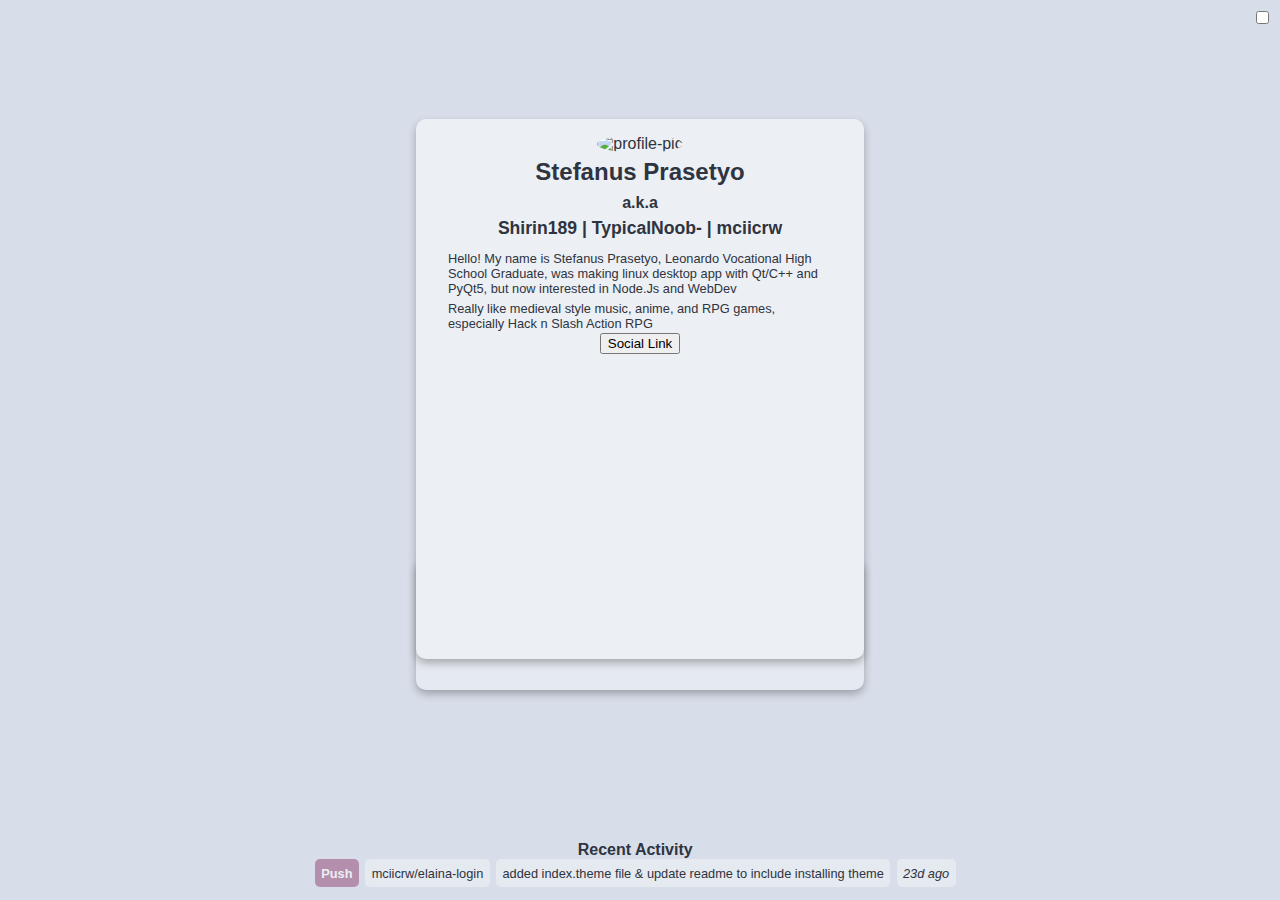
==== index.html @ 443437a0 "added momentjs & try to fetch user event" ====
<!DOCTYPE html>
<html lang="en" data-theme="light">
    <head>
        <meta name="viewport" content="width=device-width, initial-scale=1"/>
        <link rel="stylesheet" href="css/styles.css">
       <!--<script src="https://kit.fontawesome.com/8c2b04917e.js" crossorigin="anonymous"></script>-->
       <script src="js/moment.js"></script>
    </head>
    <body>
        <header>
            <div class="toggle-container">
                <input type="checkbox" name="theme" id="themeToggle">
            </div>
        </header>
        <main class="container">
            <div class="free-space"></div>
            <div class="flex-container-row">
                <div class="main-container flex-container-column card-top">
                    <div class="profile-pic-container">
                        <img src="" alt="profile-pic" id="pp" style="width: 150px; border-radius: 50%;">
                    </div>
                    <h1>Stefanus Prasetyo</h1>
                    <h3>a.k.a</h3>
                    <h2>Shirin189 | TypicalNoob- | mciicrw</h2>
                    <p id="follow"></p>
                    <p>Hello! My name is Stefanus Prasetyo, Leonardo Vocational High School Graduate, was making linux desktop app with Qt/C++ and PyQt5, but now interested in Node.Js and WebDev</p>
                    <p>Really like medieval style music, anime, and RPG games, especially Hack n Slash Action RPG</p>
                    <button id="social">Social Link</button>
                </div>
            </div>
            <div class="flex-container-row">
                <div id="socialCard" class="card-mid flex-container-row">
                    <div class="social-container flex-container-column">
                        <p>icon</p>
                        <p>Github</p>
                    </div>
                    <div class="social-container flex-container-column">
                        <p>icon</p>
                        <p>Facebook</p>
                    </div>
                    <div class="social-container flex-container-column">
                        <p>icon</p>
                        <p>Twitter</p>
                    </div>
                    <div class="social-container flex-container-column">
                        <p>icon</p>
                        <p>Discord</p>
                    </div>
                </div>
            </div>
            <div class="free-space"></div>
        </main>
        <footer class="flex-container-column">
            <h4>Recent Activity</h4>
            <div class="activity-container flex-container-row">
                <div id="type"><strong>Push</strong></div>
                <div id="repo">mciicrw/elaina-login</div>
                <div id="comment">added index.theme file & update readme to include installing theme</div>
                <div id="time"><em>23d ago</em></div>
            </div>
        </footer>
        <script type="module" src="js/API.js"></script>
        <script src="js/theme.js"></script>
    </body>

</html>
---- css/styles.css ----
* {
    box-sizing: border-box;
}

html {
    font-family: Arial, Helvetica, sans-serif;
    overflow: hidden;
    margin: 0;
    height: 100%;
    width: 100%;

    --bg: #d8dee9 ;
    --fg: #2e3440;
    --highlight: #5e81ac;
    --bg-shade1: #e5e9f0;
    --bg-shade2: #eceff4;

    background: var(--bg);
    color: var(--fg);
}

header {
    display: flex;
    height: 30px;
    flex-direction: row;
    align-content: center;
    justify-content: flex-end;
}
/*
.container {
    position: absolute;
    top: 0;
    width: 98%;
}
*/
.free-space{
    height: 8vh;
}

.flex-container-row {
    display: flex;
    flex-direction: row;
    align-content: center;
    justify-content: center;
}

.flex-container-column {
    display: flex;
    flex-direction: column;
    align-content: center;
}

.main-container{
    width: 35vw;
    height: 60vh;
}

.card-top{
    box-shadow: 0 4px 8px 0 rgba(0, 0, 0, 0.28);
    border-radius: 10px;
    padding: 1em 2em;
    margin-top: 1vh;
    margin-bottom: 1vh;
    background-color: var(--bg-shade2);
    align-items: center;
}

.card-top h1{
    font-size: 1.5em;
}

.card-top h2{
    font-size: 1.1em
}

.card-top h3{
    font-size: 1em;
}

.card-top p{
    font-size: 0.8em;
}

.card-top h1,
.card-top h2,
.card-top h3,
.card-top p {
    margin: 0.2em 0;
}

.card-mid{
    box-shadow: 0 4px 8px 0 rgba(0, 0, 0, 0.28);
    border-radius: 10px;
    padding: 1em 2em;
    margin-top: 1vh;
    margin-bottom: 1vh;
    background-color: var(--bg-shade1);
    align-items: center;
}

#socialCard{
    z-index: -1;
    position: absolute;
    top: 61vh;
    width: 35vw;
    transition: 1s ease-in-out;
}

.social-container{
    display: flex;
    flex-basis: 25%;
    align-items: center;
}

.social-container:hover{
    color: var(--highlight);
}

footer {
    position: absolute;
    bottom:0;
    width: 98%;
    align-items: center;
}

footer h4{
    margin: 0;
    padding: 0;
    font-size: 1em;
}

.activity-container {
    padding-bottom: 1em;
    font-size: 0.8em;
}

#type{
    margin: 0 0.5em;
    padding: 0.5em;
    background: #b48ead;
    color: var(--bg-shade2);
    border-radius: 5px;
}

#repo,
#comment,
#time{
    background: var(--bg-shade1);
    padding: 0.5em;
    margin: 0 0.5em 0 0;
    border-radius: 5px;
}
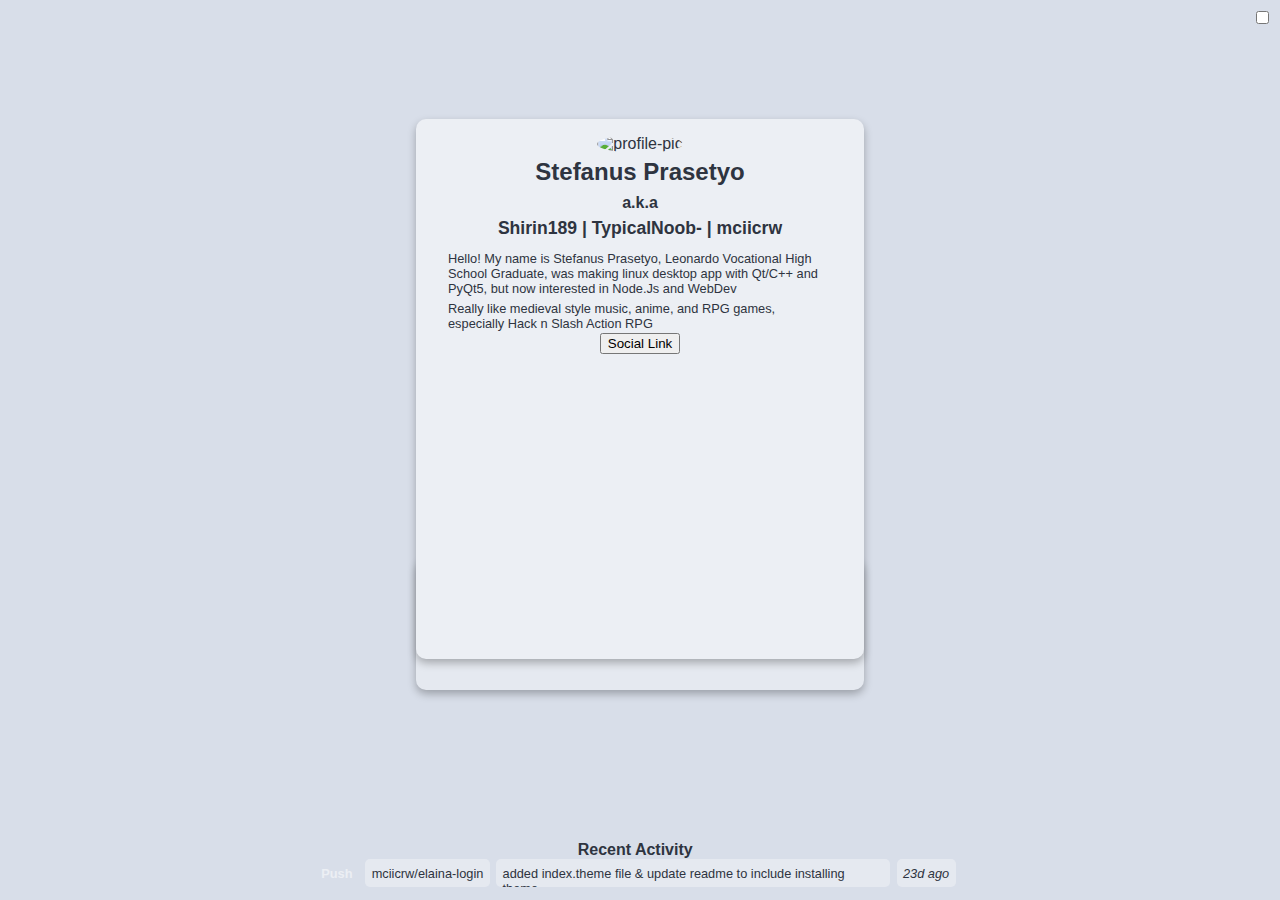
==== commit 3ab6b8b4: "added html title & charset" ====
--- a/index.html
+++ b/index.html
@@ -1,6 +1,8 @@
 <!DOCTYPE html>
 <html lang="en" data-theme="light">
     <head>
+        <title>Shirin's Landing Page</title>
+        <meta charset="UTF-8">
         <meta name="viewport" content="width=device-width, initial-scale=1"/>
         <link rel="stylesheet" href="css/styles.css">
        <!--<script src="https://kit.fontawesome.com/8c2b04917e.js" crossorigin="anonymous"></script>-->
--- a/css/styles.css
+++ b/css/styles.css
@@ -25,6 +25,11 @@
     flex-direction: row;
     align-content: center;
     justify-content: flex-end;
+}
+
+a{
+    color: var(--fg);
+    text-decoration: none;
 }
 /*
 .container {
@@ -137,9 +142,9 @@
 #type{
     margin: 0 0.5em;
     padding: 0.5em;
-    background: #b48ead;
-    color: var(--bg-shade2);
+    color: #eceff4;
     border-radius: 5px;
+    height: 28px;
 }
 
 #repo,
@@ -149,4 +154,10 @@
     padding: 0.5em;
     margin: 0 0.5em 0 0;
     border-radius: 5px;
+    height: 28px;
+    overflow: hidden;
 }
+
+#comment {
+    width: 394px;
+}
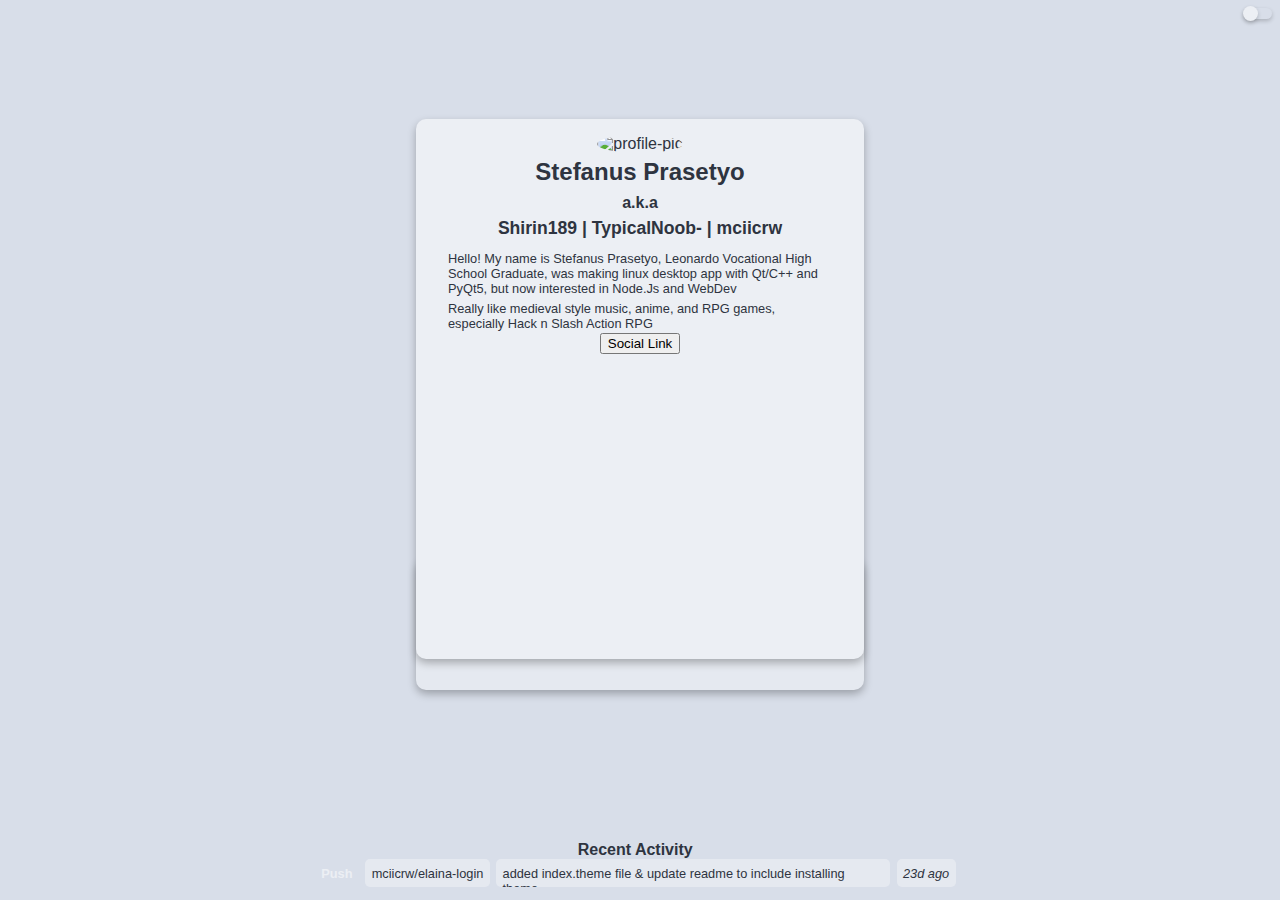
==== commit dd5a52cb: "edited toggle switch" ====
--- a/index.html
+++ b/index.html
@@ -12,6 +12,7 @@
         <header>
             <div class="toggle-container">
                 <input type="checkbox" name="theme" id="themeToggle">
+                <label for="themeToggle">Toggle</label>
             </div>
         </header>
         <main class="container">
@@ -61,8 +62,8 @@
                 <div id="time"><em>23d ago</em></div>
             </div>
         </footer>
+        <script src="js/theme.js"></script>
         <script type="module" src="js/API.js"></script>
-        <script src="js/theme.js"></script>
     </body>
 
 </html>--- a/css/styles.css
+++ b/css/styles.css
@@ -9,12 +9,22 @@
     height: 100%;
     width: 100%;
 
-    --bg: #d8dee9 ;
+    --bg: #d8dee9;
     --fg: #2e3440;
     --highlight: #5e81ac;
     --bg-shade1: #e5e9f0;
     --bg-shade2: #eceff4;
-
+}
+
+
+html[data-theme='dark'] {
+    --bg: #2e3440;
+    --fg: #d8dee9;
+    --bg-shade1: #3b4252;
+    --bg-shade2: #434c5e;
+}
+
+body{
     background: var(--bg);
     color: var(--fg);
 }
@@ -27,17 +37,52 @@
     justify-content: flex-end;
 }
 
+input[type=checkbox]{
+    height: 0;
+    width: 0;
+    visibility: hidden;
+}
+
+label{
+    cursor: pointer;
+    text-indent: -9999px;
+    width: 28px;
+    height: 11px;
+    background: #d8dee9;
+    display: block;
+    float: right;
+    border-radius: 100px;
+    position: relative;
+    box-shadow: 0 2px 4px 0 rgba(0, 0, 0, 0.2);
+}
+
+label:after{
+    content: '';
+    position: absolute;
+    top: -2px;
+    left: -1px;
+    width: 15px;
+    height: 15px;
+    background: #eceff4;
+    border-radius: 90px;
+    transition: 0.3s;
+    box-shadow: 0 2px 4px 0 rgba(0, 0, 0, 0.2);
+}
+
+input:checked + label {
+    background: var(--highlight);
+}
+
+input:checked + label:after{
+    transform: translateX(100%);
+}
+
+
 a{
     color: var(--fg);
     text-decoration: none;
 }
-/*
-.container {
-    position: absolute;
-    top: 0;
-    width: 98%;
-}
-*/
+
 .free-space{
     height: 8vh;
 }
@@ -161,3 +206,11 @@
 #comment {
     width: 394px;
 }
+
+html.transition,
+html.transition *,
+html.transition *:before,
+html.transition *:after {
+  transition: ease-in-out 250ms !important;
+  transition-delay: 0 !important;
+}
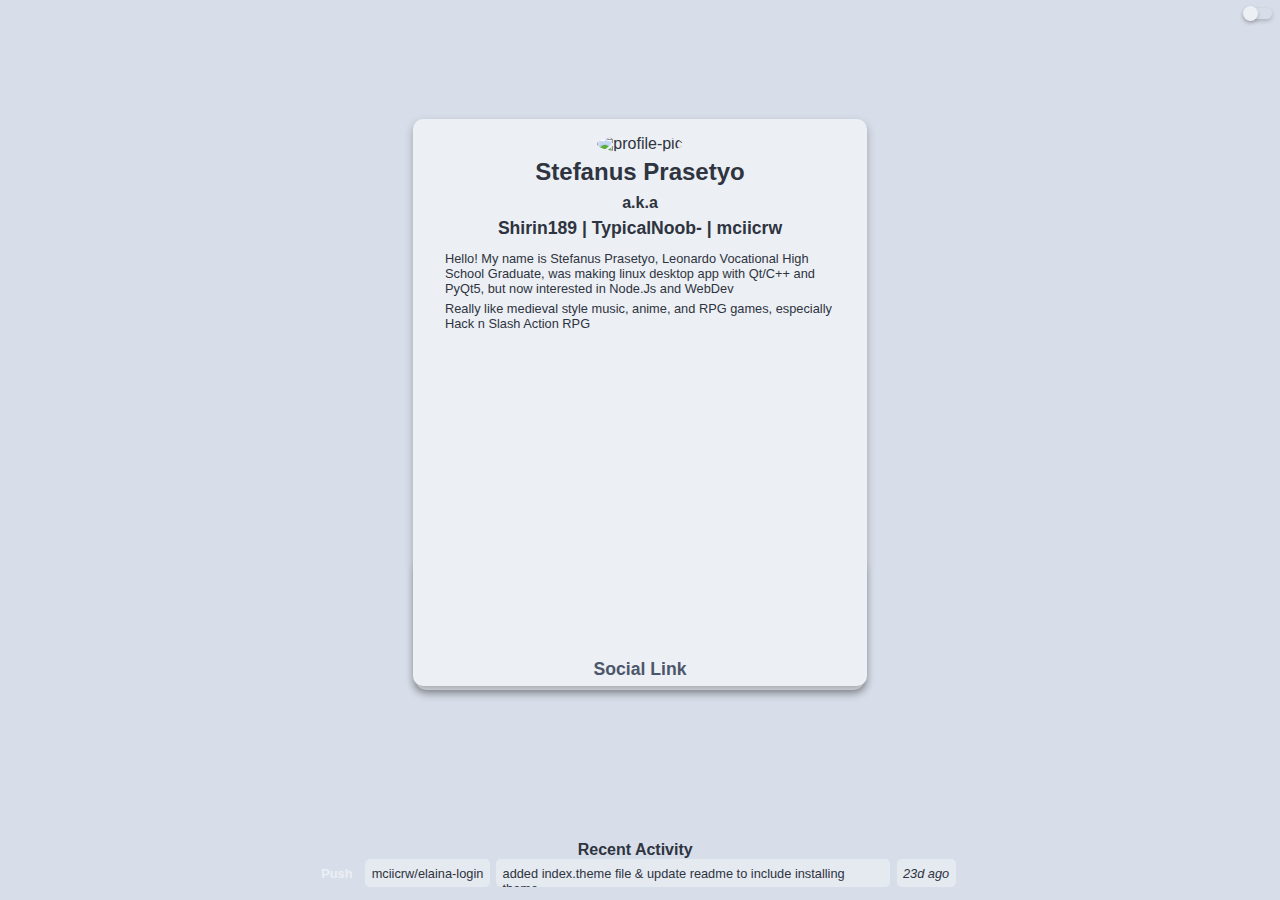
==== commit db6ac7ba: "updated button theme & using absolute unit" ====
--- a/index.html
+++ b/index.html
@@ -19,16 +19,20 @@
             <div class="free-space"></div>
             <div class="flex-container-row">
                 <div class="main-container flex-container-column card-top">
-                    <div class="profile-pic-container">
-                        <img src="" alt="profile-pic" id="pp" style="width: 150px; border-radius: 50%;">
+                    <div class="flex-container-column">
+                        <div class="profile-pic-container">
+                            <img src="" alt="profile-pic" id="pp" style="width: 150px; border-radius: 50%;">
+                        </div>
+                        <h1>Stefanus Prasetyo</h1>
+                        <h3>a.k.a</h3>
+                        <h2>Shirin189 | TypicalNoob- | mciicrw</h2>
+                        <p id="follow"></p>
+                        <p>Hello! My name is Stefanus Prasetyo, Leonardo Vocational High School Graduate, was making linux desktop app with Qt/C++ and PyQt5, but now interested in Node.Js and WebDev</p>
+                        <p>Really like medieval style music, anime, and RPG games, especially Hack n Slash Action RPG</p>
                     </div>
-                    <h1>Stefanus Prasetyo</h1>
-                    <h3>a.k.a</h3>
-                    <h2>Shirin189 | TypicalNoob- | mciicrw</h2>
-                    <p id="follow"></p>
-                    <p>Hello! My name is Stefanus Prasetyo, Leonardo Vocational High School Graduate, was making linux desktop app with Qt/C++ and PyQt5, but now interested in Node.Js and WebDev</p>
-                    <p>Really like medieval style music, anime, and RPG games, especially Hack n Slash Action RPG</p>
-                    <button id="social">Social Link</button>
+                    <div class="flex-container-row">
+                        <button id="social">Social Link</button>
+                    </div>
                 </div>
             </div>
             <div class="flex-container-row">
--- a/css/styles.css
+++ b/css/styles.css
@@ -14,6 +14,7 @@
     --highlight: #5e81ac;
     --bg-shade1: #e5e9f0;
     --bg-shade2: #eceff4;
+    --button: #4c566a;
 }
 
 
@@ -22,6 +23,7 @@
     --fg: #d8dee9;
     --bg-shade1: #3b4252;
     --bg-shade2: #434c5e;
+    --button: #d8dee9;
 }
 
 body{
@@ -101,18 +103,42 @@
 }
 
 .main-container{
-    width: 35vw;
-    height: 60vh;
+    width: 454px;
+    height: 63vh;
 }
 
 .card-top{
     box-shadow: 0 4px 8px 0 rgba(0, 0, 0, 0.28);
     border-radius: 10px;
-    padding: 1em 2em;
     margin-top: 1vh;
     margin-bottom: 1vh;
     background-color: var(--bg-shade2);
-    align-items: center;
+}
+
+.card-top .flex-container-column{
+    align-items: center;
+    flex-basis: 95%;
+    padding: 1em 2em 0 2em;
+}
+
+#social{
+    height: 25px;
+    padding-bottom: 2px;
+    width: 100%;
+    font-size: 1.1em;
+    font-weight: bold;
+    outline: none;
+    border: none;
+    border-radius: 10px;
+    border-bottom: 3px solid var(--bg-shade2);
+    color: var(--button);
+    transition:ease-in-out 0.3s;
+    background: var(--bg-shade2);
+}
+
+#social:hover{
+    color: var(--button);
+    border-bottom: 3px solid var(--highlight);
 }
 
 .card-top h1{
@@ -137,7 +163,12 @@
 .card-top p {
     margin: 0.2em 0;
 }
-
+/*
+#social{
+    position: absolute;
+    bottom: 0;
+}
+*/
 .card-mid{
     box-shadow: 0 4px 8px 0 rgba(0, 0, 0, 0.28);
     border-radius: 10px;
@@ -153,7 +184,7 @@
     position: absolute;
     top: 61vh;
     width: 35vw;
-    transition: 1s ease-in-out;
+    transition: 0.4s ease-in-out;
 }
 
 .social-container{
@@ -208,9 +239,8 @@
 }
 
 html.transition,
-html.transition *,
-html.transition *:before,
-html.transition *:after {
+html.transition *
+ {
   transition: ease-in-out 250ms !important;
   transition-delay: 0 !important;
 }
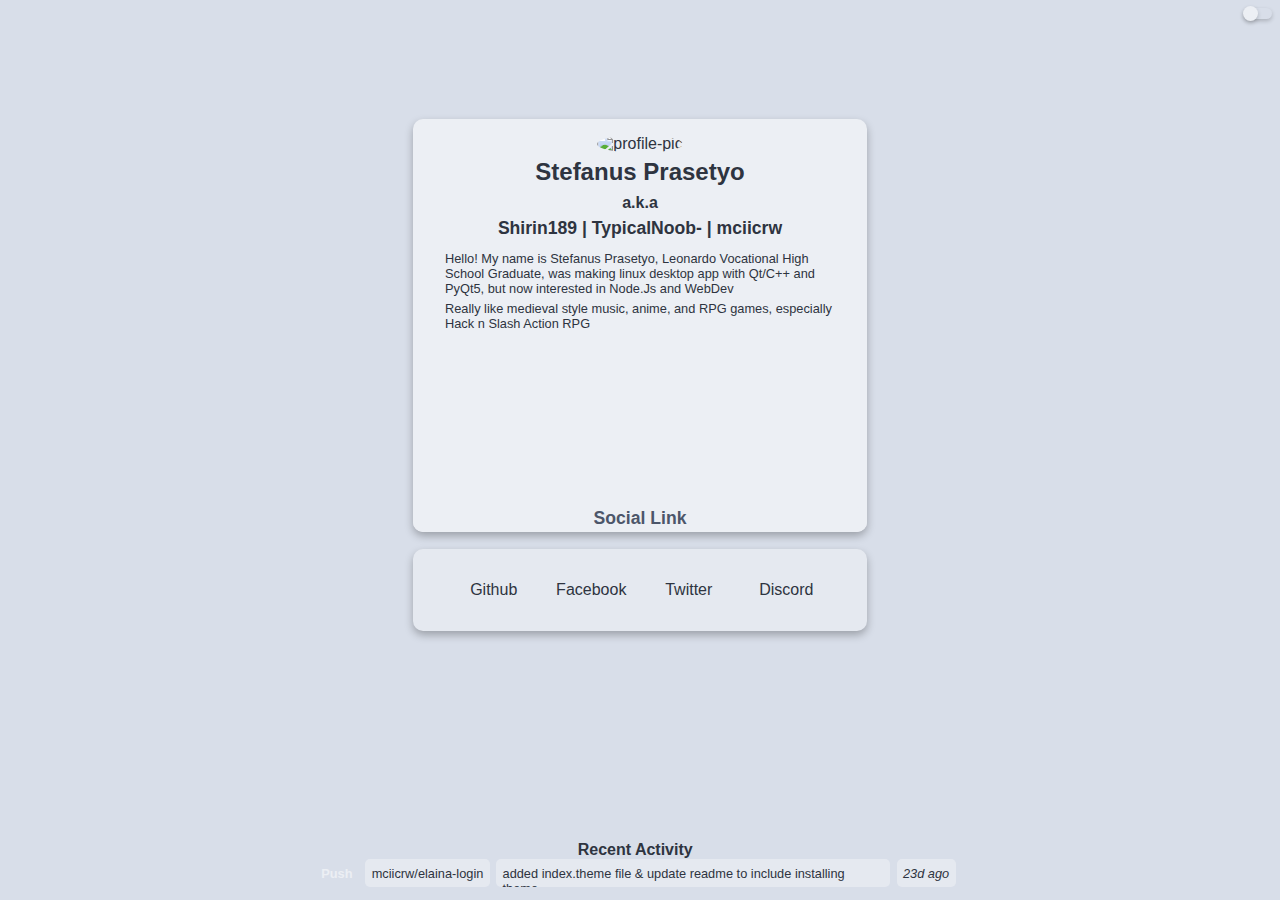
==== commit 4e06c1f0: "finishing the theme" ====
--- a/index.html
+++ b/index.html
@@ -5,8 +5,8 @@
         <meta charset="UTF-8">
         <meta name="viewport" content="width=device-width, initial-scale=1"/>
         <link rel="stylesheet" href="css/styles.css">
-       <!--<script src="https://kit.fontawesome.com/8c2b04917e.js" crossorigin="anonymous"></script>-->
-       <script src="js/moment.js"></script>
+        <script src="https://kit.fontawesome.com/8c2b04917e.js" crossorigin="anonymous"></script>
+        <script src="js/moment.js"></script>
     </head>
     <body>
         <header>
@@ -38,24 +38,31 @@
             <div class="flex-container-row">
                 <div id="socialCard" class="card-mid flex-container-row">
                     <div class="social-container flex-container-column">
-                        <p>icon</p>
+                        <span>
+                            <i class="fab fa-github"></i>
+                        </span>
                         <p>Github</p>
                     </div>
                     <div class="social-container flex-container-column">
-                        <p>icon</p>
+                        <span>
+                            <i class="fab fa-facebook-f"></i>
+                        </span>
                         <p>Facebook</p>
                     </div>
                     <div class="social-container flex-container-column">
-                        <p>icon</p>
+                        <span>
+                            <i class="fab fa-twitter"></i>
+                        </span>
                         <p>Twitter</p>
                     </div>
                     <div class="social-container flex-container-column">
-                        <p>icon</p>
+                        <span>
+                            <i class="fab fa-discord"></i>
+                        </span>
                         <p>Discord</p>
                     </div>
                 </div>
             </div>
-            <div class="free-space"></div>
         </main>
         <footer class="flex-container-column">
             <h4>Recent Activity</h4>
--- a/css/styles.css
+++ b/css/styles.css
@@ -104,7 +104,7 @@
 
 .main-container{
     width: 454px;
-    height: 63vh;
+    height: 413px;
 }
 
 .card-top{
@@ -182,8 +182,8 @@
 #socialCard{
     z-index: -1;
     position: absolute;
-    top: 61vh;
-    width: 35vw;
+    top: 60vh;
+    width: 454px;
     transition: 0.4s ease-in-out;
 }
 
@@ -195,6 +195,10 @@
 
 .social-container:hover{
     color: var(--highlight);
+}
+
+.social-container span{
+    font-size: 1.5em;
 }
 
 footer {
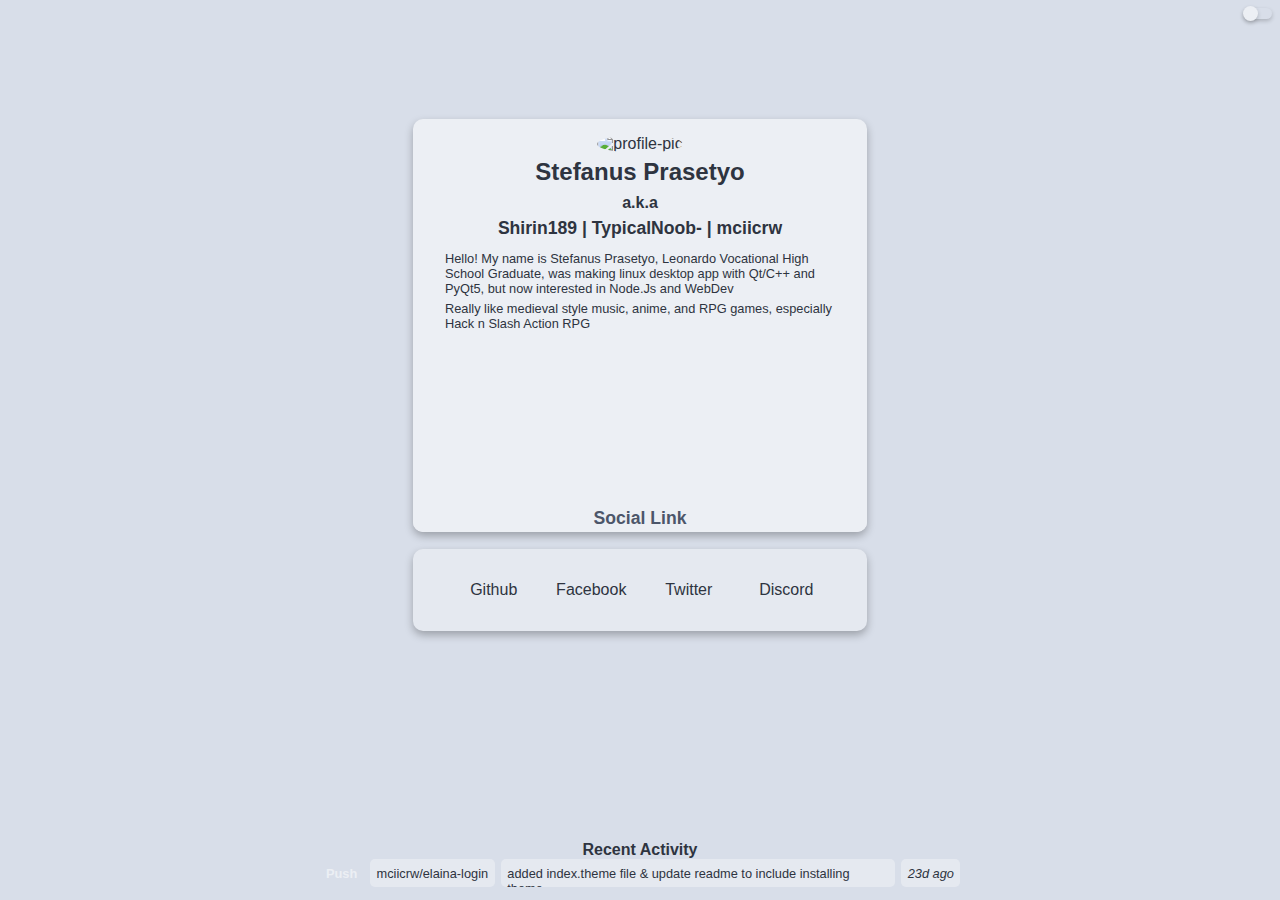
==== commit 3f226001: "finishing social link" ====
--- a/index.html
+++ b/index.html
@@ -37,25 +37,25 @@
             </div>
             <div class="flex-container-row">
                 <div id="socialCard" class="card-mid flex-container-row">
-                    <div class="social-container flex-container-column">
+                    <a class="social-container flex-container-column" href="https://github.com/mciicrw">
                         <span>
                             <i class="fab fa-github"></i>
                         </span>
                         <p>Github</p>
-                    </div>
-                    <div class="social-container flex-container-column">
+                    </a>
+                    <a href="https://facebook.com/yuda.klaten" class="social-container flex-container-column">
                         <span>
                             <i class="fab fa-facebook-f"></i>
                         </span>
                         <p>Facebook</p>
-                    </div>
-                    <div class="social-container flex-container-column">
+                    </a>
+                    <a href="https://tiwtter.com/yudacahklaten" class="social-container flex-container-column">
                         <span>
                             <i class="fab fa-twitter"></i>
                         </span>
                         <p>Twitter</p>
-                    </div>
-                    <div class="social-container flex-container-column">
+                    </a>
+                    <a id="discord" title="Copy to clipboard" href="javascript:void(0);" class="social-container flex-container-column">
                         <span>
                             <i class="fab fa-discord"></i>
                         </span>
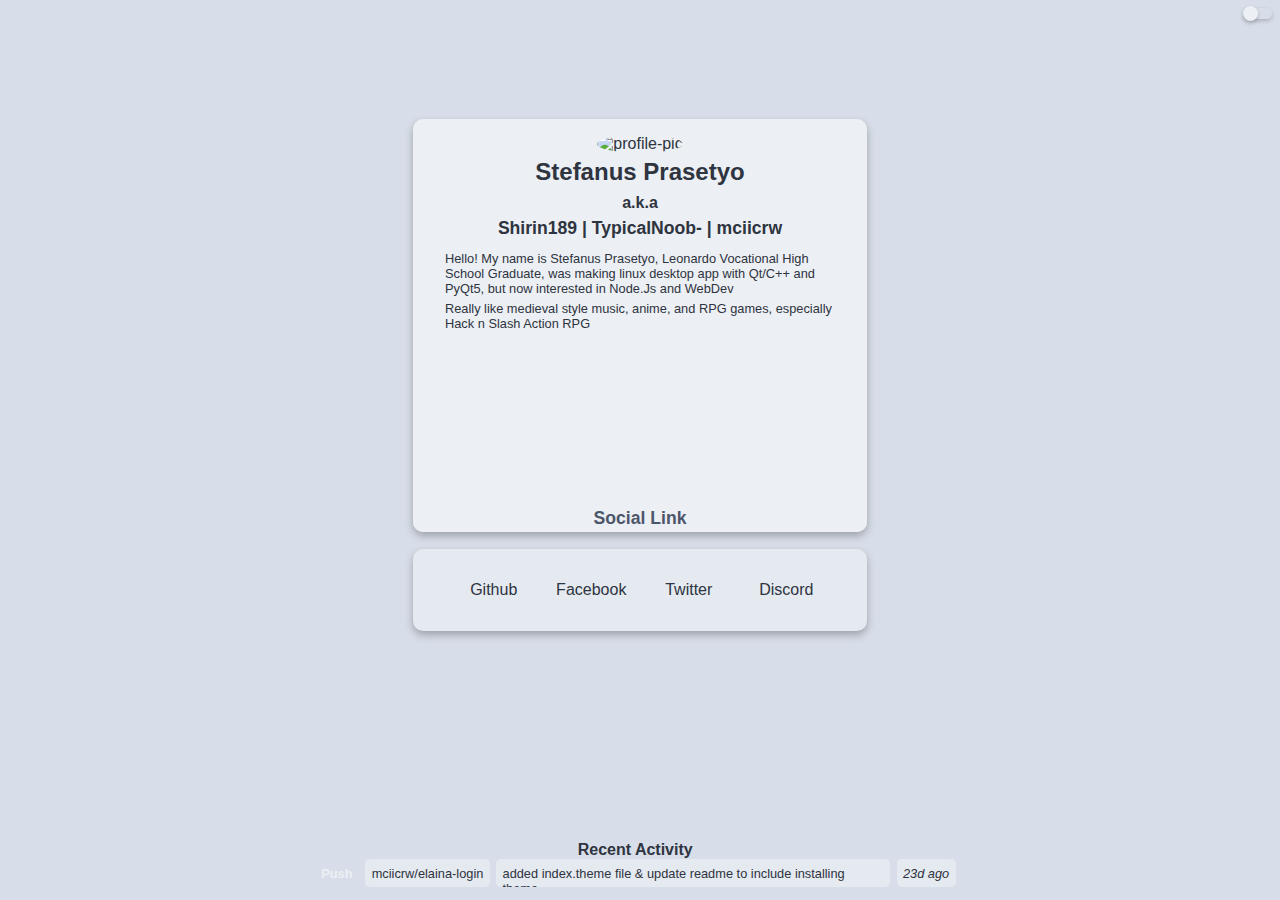
==== commit 4f8c85d8: "fix closing tag" ====
--- a/index.html
+++ b/index.html
@@ -60,7 +60,7 @@
                             <i class="fab fa-discord"></i>
                         </span>
                         <p>Discord</p>
-                    </div>
+                    </a>
                 </div>
             </div>
         </main>
--- a/css/styles.css
+++ b/css/styles.css
@@ -8,6 +8,7 @@
     margin: 0;
     height: 100%;
     width: 100%;
+    
 
     --bg: #d8dee9;
     --fg: #2e3440;
@@ -29,6 +30,7 @@
 body{
     background: var(--bg);
     color: var(--fg);
+    transition: ease-in-out 0.3s !important;
 }
 
 header {
@@ -133,7 +135,7 @@
     border-bottom: 3px solid var(--bg-shade2);
     color: var(--button);
     transition:ease-in-out 0.3s;
-    background: var(--bg-shade2);
+    background: none;
 }
 
 #social:hover{
@@ -184,7 +186,7 @@
     position: absolute;
     top: 60vh;
     width: 454px;
-    transition: 0.4s ease-in-out;
+    transition: 0.3s ease-in-out;
 }
 
 .social-container{
@@ -241,10 +243,11 @@
 #comment {
     width: 394px;
 }
-
+/*
 html.transition,
 html.transition *
  {
   transition: ease-in-out 250ms !important;
   transition-delay: 0 !important;
 }
+*/